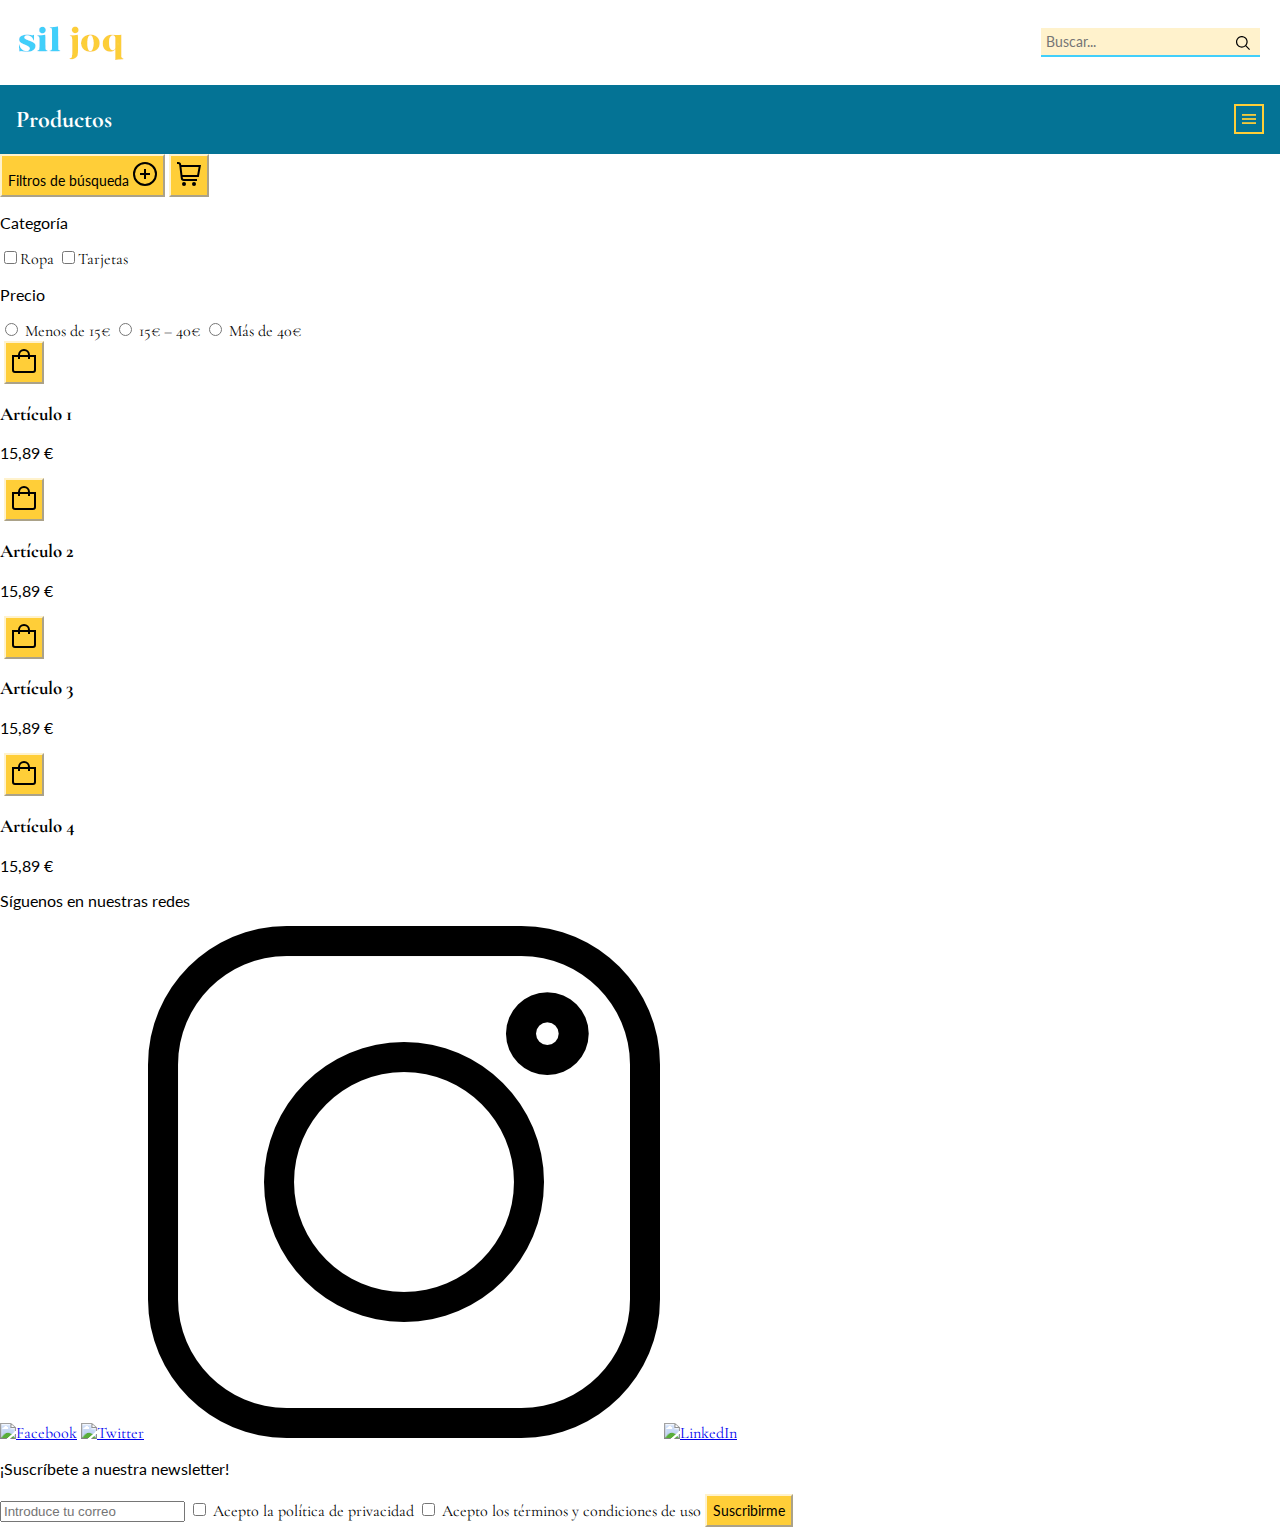
==== products.html @ 0b930ba2 "add: nav styles" ====
<!doctype html>

<html lang="es">

<head>
  <meta charset="UTF-8" />
  <title>Products page</title>
  <meta name="viewport" content="width=device-width,initial-scale=1" />
  <link rel="preconnect" href="https://fonts.googleapis.com">
  <link rel="preconnect" href="https://fonts.gstatic.com" crossorigin>
  <link
    href="https://fonts.googleapis.com/css2?family=Cormorant+Garamond:ital,wght@0,700;1,700&family=Lato:ital,wght@0,100;0,300;0,400;0,700;0,900;1,100;1,300;1,400;1,700;1,900&display=swap"
    rel="stylesheet">
  <link rel="stylesheet" href="css/main.css">
</head>

<body>
  <header class="header">
    <a href="./index.html">
      <img class=" header__logo" src="./img/logo-cw-small.png" alt="FullColorLogo">
    </a>
    <form class="searchbar">
      <div class="searchbar__container">
        <input class="searchbar__input" placeholder="Buscar..." />
        <span class="searchbar__icon">
          <img src="./img/search.svg" class="icon">
        </span>
      </div>
    </form>
  </header>

  <div class="subheader">

    <div class="subheader__top">
      <div class="subheader__title">
        <h2>Productos</h2>
      </div>

      <!-- Button abrir menú-->
      <button class="subheader__button-open">
        <svg class="icon" viewBox="0 0 24 24" xmlns="http://www.w3.org/2000/svg">
          <!-- Pegar el contenido del .svg -->
          <rect fill="currentColor" y="10.5" width="24" height="3" />
          <rect fill="currentColor" y="3.5" width="24" height="3" />
          <rect fill="currentColor" y="17.5" width="24" height="3" />
        </svg>
      </button>
    </div>

    <!-- Barra navegación (en la versión móvil es lo que se despliega)-->
    <nav class="subheader__nav">
      <button class="subheader__button-close">
        <svg src="./img/cross.svg" class="icon"></svg>
      </button>
      <ul class="subheader__nav-list">
        <li class="subheader__nav-item"><a href="./index.html" class="header__nav-link">Página principal</a></li>
        <li class="subheader__nav-item"><a href="./products.html" class="header__nav-link">Productos</a></li>
        <li class="subheader__nav-item"><a href="#" class="header__nav-link">FAQ</a></li>
        <li class="subheader__nav-item"><a href="#" class="header__nav-link">Sobre nosotros</a></li>
      </ul>
    </nav>
  </div>

  <main>
    <div class="productbar">
      <button class="btn productbar__filter-button">Filtros de búsqueda
        <img src="./img/add.svg" class="icon">
      </button>
      <button class="btn productbar__cart-button">
        <img src="./img/shopping-cart.svg" class="icon">
      </button>
    </div>

    <div class="filters">
      <form class="filters__form">
        <div class="filters__group">
          <p class="filters__group-title">Categoría</p>
          <label class="filters__option">
            <input type="checkbox" name="categoria" value="ropa">Ropa
          </label>
          <label class="filters__option">
            <input type="checkbox" name="Tarjetas" value="Tarjetas">Tarjetas
          </label>
        </div>

        <div class="filters__group">
          <p class="filters__group--title">Precio</p>
          <label class="filters__option">
            <label class="filters__option">
              <input type="radio" name="precio" value="bajo">
              Menos de 15€
            </label>
            <label class="filters__option">
              <input type="radio" name="precio" value="medio">
              15€ – 40€
            </label>
            <label class="filters__option">
              <input type="radio" name="precio" value="alto">
              Más de 40€
            </label>
        </div>
      </form>
    </div>

    <section class="product-grid">
      <article class="product-card">
        <div class="product-card__image-wrapper">
          <img class="product-card__image">
          <button class="btn product-card__buy-button">
            <img src="./img/shopping-bag.svg" class="icon">
          </button>
        </div>
        <div class="product-card__info">
          <h3 class="=product-card__name">Artículo 1</h3>
          <p class="product-card__price">15,89 €</p>
        </div>
      </article>

      <article class="product-card">
        <div class="product-card__image-wrapper">
          <img class="product-card__image">
          <button class="btn product-card__buy-button">
            <img src="./img/shopping-bag.svg" class="icon">
          </button>
        </div>
        <div class="product-card__info">
          <h3 class="=product-card__name">Artículo 2</h3>
          <p class="product-card__price">15,89 €</p>
        </div>
      </article>

      <article class="product-card">
        <div class="product-card__image-wrapper">
          <img class="product-card__image">
          <button class="btn product-card__buy-button">
            <img src="./img/shopping-bag.svg" class="icon">
          </button>
        </div>
        <div class="product-card__info">
          <h3 class="=product-card__name">Artículo 3</h3>
          <p class="product-card__price">15,89 €</p>
        </div>
      </article>

      <article class="product-card">
        <div class="product-card__image-wrapper">
          <img class="product-card__image">
          <button class="btn product-card__buy-button">
            <img src="./img/shopping-bag.svg" class="icon">
          </button>
        </div>
        <div class="product-card__info">
          <h3 class="=product-card__name">Artículo 4</h3>
          <p class="product-card__price">15,89 €</p>
        </div>
      </article>
    </section>
  </main>

  <footer class=" footer">
    <div class="footer__social">
      <p class="footer__social-text">Síguenos en nuestras redes</p>
      <div class="footer__icons">
        <!-- TODO: meter iconos -->
        <a href="#" class="icon footer__icon"><img src="" alt="Facebook"></a>
        <a href="#" class="icon footer__icon"><img src="" alt="Twitter"></a>
        <a href="#" class="icon footer__icon"><img src="./img/instagram.png" alt="Instagram"></a>
        <a href="#" class="icon footer__icon"><img src="" alt="LinkedIn"></a>
      </div>
    </div>

    <div class="footer__newsletter">
      <p class="footer__newsletter-title">¡Suscríbete a nuestra newsletter!</p>
      <form class="footer__form">

        <label class="footer__label">
          <input class="footer__input" type="email" name="email" placeholder="Introduce tu correo" required>
        </label>

        <label class="footer__checkbox">
          <input type="checkbox" name="privacidad" required>
          Acepto la política de privacidad
        </label>

        <label class="footer__checkbox">
          <input type="checkbox" name="terminos" required>
          Acepto los términos y condiciones de uso
        </label>

        <button class="btn footer__submit" type="submit">Suscribirme</button>

      </form>
    </div>
  </footer>

</body>

</html>
---- css/main.css ----
*,
*::before,
*::after {
  box-sizing: border-box;
}

html,
body {
  margin: 0;
  padding: 0;
  font-family: "Cormorant Garamond", serif;
}

main {
  margin-top: 0;
  padding-top: 0;
}

p {
  font-family: "Lato", sans-serif;
}

.btn {
  background-color: #FFCE38;
  border-width: 2px;
  border-color: #FFF2CC;
  padding: 6px;
  font-family: "Lato", sans-serif;
  font-size: 14px;
}
.btn img {
  width: 24px;
  height: 24px;
  object-fit: contain;
}

.subheader {
  padding: 0;
}

.subheader,
nav {
  background-color: #047395;
  width: 100vw;
}
.subheader h2,
nav h2 {
  font-family: "Cormorant Garamond", serif;
  font-weight: font-primary-weight;
  font-size: font-size-h2;
  color: #FFFFFF;
}

.subheader__top {
  display: flex;
  justify-content: space-between;
  align-items: center;
  padding: 0 1rem;
}

.subheader__button-close,
.subheader__button-open {
  color: #FFCE38;
  background-color: #047395;
  border-width: 2px;
  border-color: #FFCE38;
  height: 30px;
  width: 30px;
  outline: none;
  border-style: solid;
  display: flex;
  align-items: center;
  justify-content: center;
}
.subheader__button-close svg,
.subheader__button-open svg {
  width: 20px;
  height: 20px;
}

.subheader__button-close {
  display: none;
}

.subheader__nav {
  display: none;
}

header {
  background-color: #FFFFFF;
  margin: 0;
  display: flex;
  justify-content: space-between;
  align-items: center;
}

.header__logo {
  height: 80px;
  width: 145px;
}

.searchbar__container {
  display: flex;
  align-items: center;
  justify-content: flex-start;
  position: relative;
  margin-right: 20px;
}

.searchbar__input {
  flex: 1;
  width: 100%;
  padding-top: 5px;
  padding-left: 5px;
  padding-bottom: 5px;
  padding-right: 36px;
  background-color: #FFF2CC;
  color: #012632;
  border-top: 0px;
  border-left: 0px;
  border-right: 0px;
  border-bottom-color: #41CFFA;
  border-bottom-width: 2px;
  font-family: "Lato", sans-serif;
  font-size: 14px;
}
.searchbar__input:focus-visible {
  outline: #41CFFA auto 2px;
}

.searchbar__icon {
  position: absolute;
  right: 10px;
  display: flex;
  align-items: center;
  height: 100%;
}
.searchbar__icon img {
  width: 14px;
  height: 14px;
}
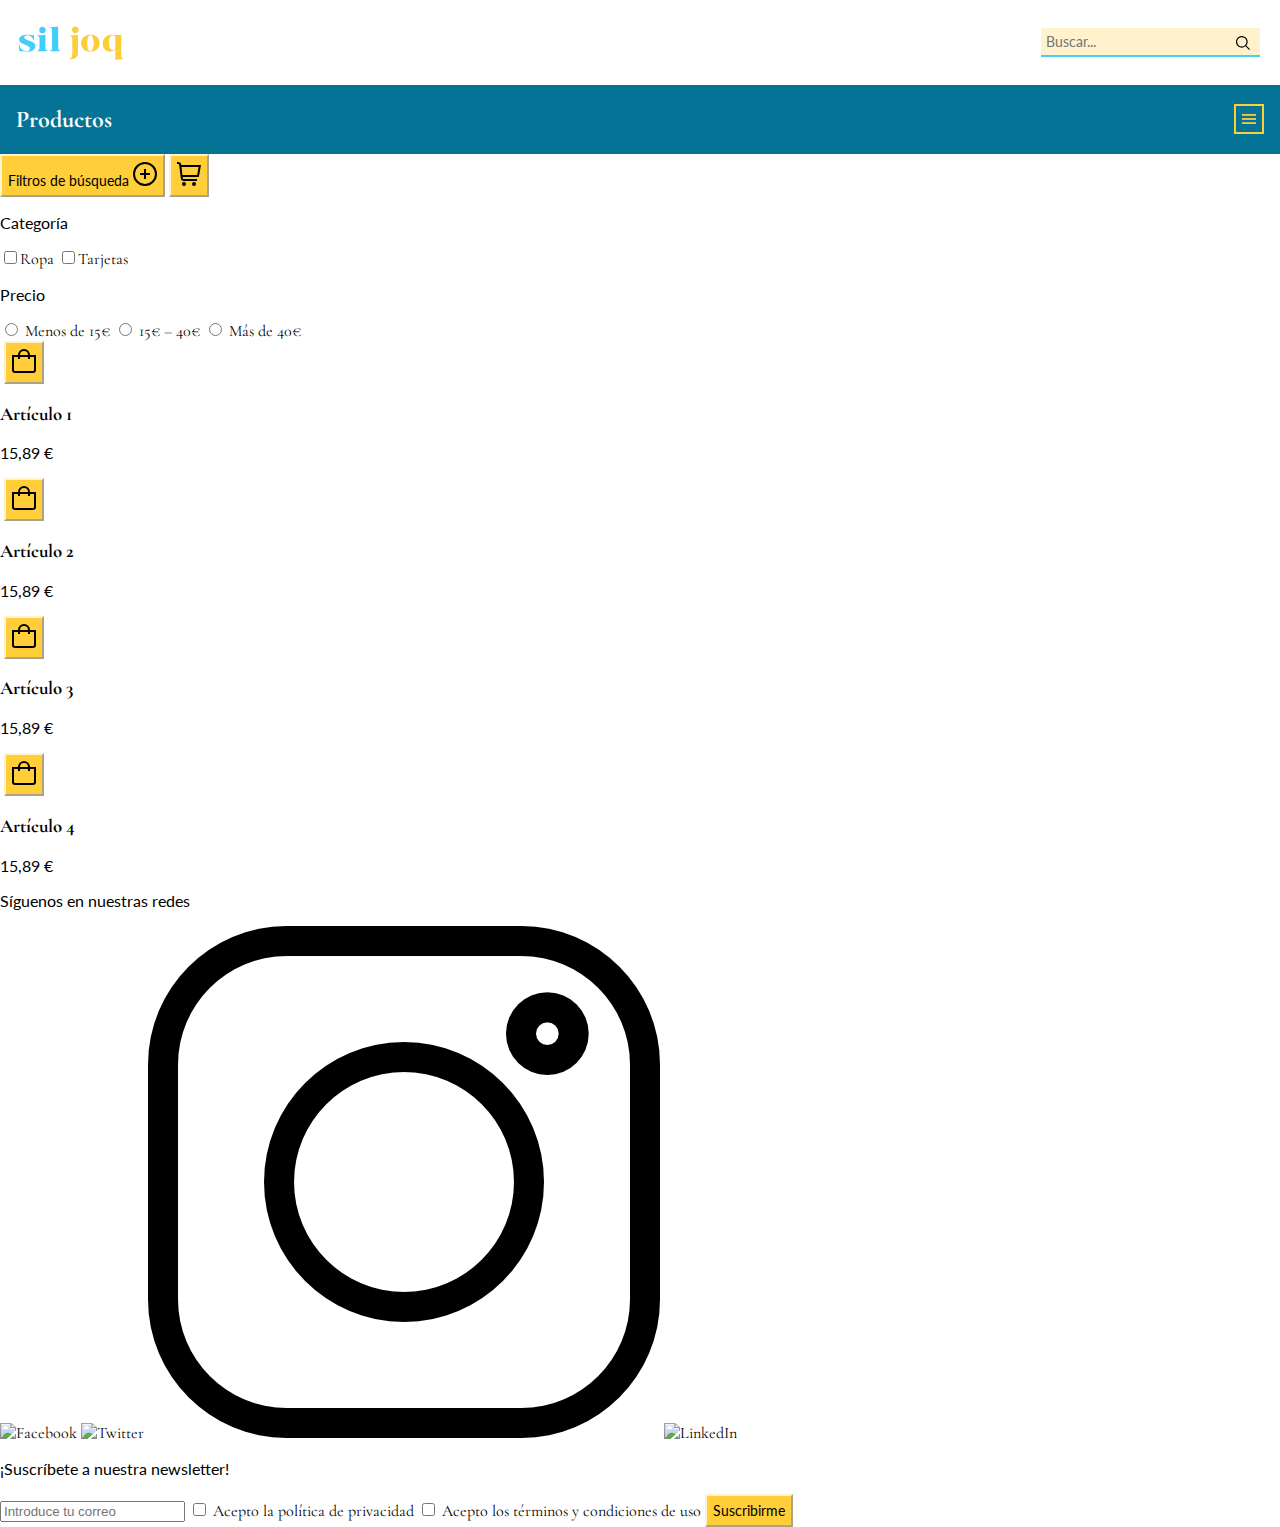
==== commit e526ee03: "add: implement nav menu display" ====
--- a/products.html
+++ b/products.html
@@ -12,6 +12,7 @@
     href="https://fonts.googleapis.com/css2?family=Cormorant+Garamond:ital,wght@0,700;1,700&family=Lato:ital,wght@0,100;0,300;0,400;0,700;0,900;1,100;1,300;1,400;1,700;1,900&display=swap"
     rel="stylesheet">
   <link rel="stylesheet" href="css/main.css">
+  <script src="js/main.js"></script>
 </head>
 
 <body>
@@ -31,7 +32,7 @@
 
   <div class="subheader">
 
-    <div class="subheader__top">
+    <div class="subheader__top active">
       <div class="subheader__title">
         <h2>Productos</h2>
       </div>
@@ -48,16 +49,28 @@
     </div>
 
     <!-- Barra navegación (en la versión móvil es lo que se despliega)-->
-    <nav class="subheader__nav">
+    <nav class="subheader__nav hidden">
+      <ul class="subheader__nav-list">
+        <li class="subheader__nav-item"><a href="./index.html" class="header__nav-link">
+            <h2>Página principal</h2>
+          </a></li>
+        <li class="subheader__nav-item"><a href="./products.html" class="header__nav-link">
+            <h2 id="this-page">Productos</h2>
+          </a></li>
+        <li class="subheader__nav-item"><a href="#" class="header__nav-link">
+            <h2>FAQ</h2>
+          </a></li>
+        <li class="subheader__nav-item"><a href="#" class="header__nav-link">
+            <h2>Sobre nosotros</h2>
+          </a></li>
+      </ul>
       <button class="subheader__button-close">
-        <svg src="./img/cross.svg" class="icon"></svg>
-      </button>
-      <ul class="subheader__nav-list">
-        <li class="subheader__nav-item"><a href="./index.html" class="header__nav-link">Página principal</a></li>
-        <li class="subheader__nav-item"><a href="./products.html" class="header__nav-link">Productos</a></li>
-        <li class="subheader__nav-item"><a href="#" class="header__nav-link">FAQ</a></li>
-        <li class="subheader__nav-item"><a href="#" class="header__nav-link">Sobre nosotros</a></li>
-      </ul>
+        <svg class="icon" xmlns="http://www.w3.org/2000/svg" viewBox="0 0 24 24" width="512" height="512"
+          fill="currentColor">
+          <polygon
+            points="24.061 2.061 21.939 -0.061 12 9.879 2.061 -0.061 -0.061 2.061 9.879 12 -0.061 21.939 2.061 24.061 12 14.121 21.939 24.061 24.061 21.939 14.121 12 24.061 2.061" />
+        </svg>
+      </button>
     </nav>
   </div>
 
--- a/css/main.css
+++ b/css/main.css
@@ -18,6 +18,24 @@
 
 p {
   font-family: "Lato", sans-serif;
+}
+
+a {
+  color: inherit;
+}
+
+a,
+li {
+  text-decoration: none;
+  list-style-type: none;
+  margin: 0;
+  padding: 0;
+}
+
+ul,
+ol {
+  padding: 0;
+  margin: 0;
 }
 
 .btn {
@@ -57,6 +75,9 @@
   align-items: center;
   padding: 0 1rem;
 }
+.subheader__top.hidden {
+  display: none;
+}
 
 .subheader__button-close,
 .subheader__button-open {
@@ -79,11 +100,20 @@
 }
 
 .subheader__button-close {
-  display: none;
+  margin-top: 20px;
 }
 
 .subheader__nav {
   display: none;
+}
+.subheader__nav.active {
+  display: flex;
+  justify-content: space-between;
+  padding: 0 1rem;
+}
+
+#this-page {
+  text-decoration: underline;
 }
 
 header {
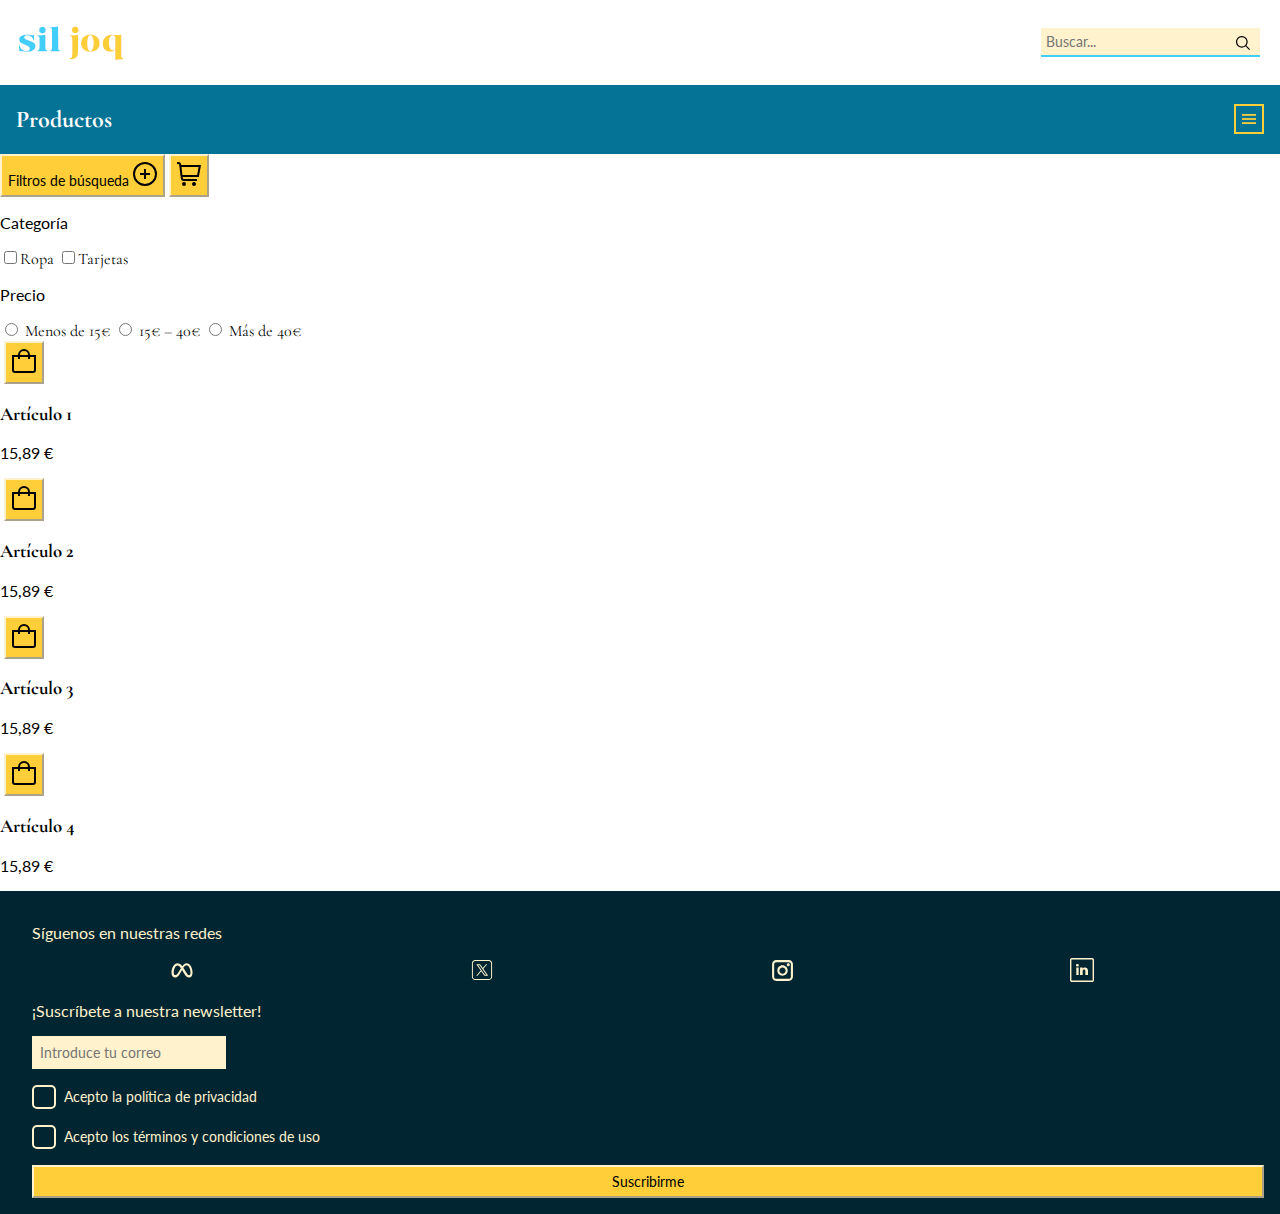
==== commit 0a5e29a2: "add: footer styles, icons and checkbox functionality" ====
--- a/products.html
+++ b/products.html
@@ -170,15 +170,43 @@
     </section>
   </main>
 
-  <footer class=" footer">
+  <footer class="footer">
     <div class="footer__social">
       <p class="footer__social-text">Síguenos en nuestras redes</p>
       <div class="footer__icons">
-        <!-- TODO: meter iconos -->
-        <a href="#" class="icon footer__icon"><img src="" alt="Facebook"></a>
-        <a href="#" class="icon footer__icon"><img src="" alt="Twitter"></a>
-        <a href="#" class="icon footer__icon"><img src="./img/instagram.png" alt="Instagram"></a>
-        <a href="#" class="icon footer__icon"><img src="" alt="LinkedIn"></a>
+        <a href="#" class="icon footer__icon">
+          <svg fill="currentColor" viewBox="0 0 32 32" xmlns="http://www.w3.org/2000/svg"
+            xmlns:xlink="http://www.w3.org/1999/xlink">
+            <path
+              d="M5,19.5c0-4.6,2.3-9.4,5-9.4c1.5,0,2.7,0.9,4.6,3.6c-1.8,2.8-2.9,4.5-2.9,4.5c-2.4,3.8-3.2,4.6-4.5,4.6  C5.9,22.9,5,21.7,5,19.5 M20.7,17.8L19,15c-0.4-0.7-0.9-1.4-1.3-2c1.5-2.3,2.7-3.5,4.2-3.5c3,0,5.4,4.5,5.4,10.1  c0,2.1-0.7,3.3-2.1,3.3S23.3,22,20.7,17.8 M16.4,11c-2.2-2.9-4.1-4-6.3-4C5.5,7,2,13.1,2,19.5c0,4,1.9,6.5,5.1,6.5  c2.3,0,3.9-1.1,6.9-6.3c0,0,1.2-2.2,2.1-3.7c0.3,0.5,0.6,1,0.9,1.6l1.4,2.4c2.7,4.6,4.2,6.1,6.9,6.1c3.1,0,4.8-2.6,4.8-6.7  C30,12.6,26.4,7,22.1,7C19.8,7,18,8.8,16.4,11" />
+          </svg>
+        </a>
+        <a href="#" class="icon footer__icon">
+          <svg xmlns="http://www.w3.org/2000/svg" fill="currentColor" viewBox="0 0 50 50">
+            <path
+              d="M 11 4 C 7.1456661 4 4 7.1456661 4 11 L 4 39 C 4 42.854334 7.1456661 46 11 46 L 39 46 C 42.854334 46 46 42.854334 46 39 L 46 11 C 46 7.1456661 42.854334 4 39 4 L 11 4 z M 11 6 L 39 6 C 41.773666 6 44 8.2263339 44 11 L 44 39 C 44 41.773666 41.773666 44 39 44 L 11 44 C 8.2263339 44 6 41.773666 6 39 L 6 11 C 6 8.2263339 8.2263339 6 11 6 z M 13.085938 13 L 22.308594 26.103516 L 13 37 L 15.5 37 L 23.4375 27.707031 L 29.976562 37 L 37.914062 37 L 27.789062 22.613281 L 36 13 L 33.5 13 L 26.660156 21.009766 L 21.023438 13 L 13.085938 13 z M 16.914062 15 L 19.978516 15 L 34.085938 35 L 31.021484 35 L 16.914062 15 z" />
+          </svg>
+        </a>
+        <a href="#" class="icon footer__icon">
+          <svg viewBox="0 0 23 23" fill="currentColor" xmlns="http://www.w3.org/2000/svg">
+            <path fill-rule="evenodd" clip-rule="evenodd"
+              d="M2 6C2 3.79086 3.79086 2 6 2H18C20.2091 2 22 3.79086 22 6V18C22 20.2091 20.2091 22 18 22H6C3.79086 22 2 20.2091 2 18V6ZM6 4C4.89543 4 4 4.89543 4 6V18C4 19.1046 4.89543 20 6 20H18C19.1046 20 20 19.1046 20 18V6C20 4.89543 19.1046 4 18 4H6ZM12 9C10.3431 9 9 10.3431 9 12C9 13.6569 10.3431 15 12 15C13.6569 15 15 13.6569 15 12C15 10.3431 13.6569 9 12 9ZM7 12C7 9.23858 9.23858 7 12 7C14.7614 7 17 9.23858 17 12C17 14.7614 14.7614 17 12 17C9.23858 17 7 14.7614 7 12ZM17.5 8C18.3284 8 19 7.32843 19 6.5C19 5.67157 18.3284 5 17.5 5C16.6716 5 16 5.67157 16 6.5C16 7.32843 16.6716 8 17.5 8Z" />
+          </svg>
+        </a>
+        <a href="#" class="icon footer__icon">
+          <svg fill="currentColor" xmlns="http://www.w3.org/2000/svg" xmlns:xlink="http://www.w3.org/1999/xlink"
+            viewBox="-143 145 512 512" xml:space="preserve">
+            <g>
+              <path d="M329,145h-432c-22.1,0-40,17.9-40,40v432c0,22.1,17.9,40,40,40h432c22.1,0,40-17.9,40-40V185C369,162.9,351.1,145,329,145z
+		 M339,617c0,5.5-4.5,10-10,10h-432c-5.5,0-10-4.5-10-10V185c0-5.5,4.5-10,10-10h432c5.5,0,10,4.5,10,10V617z" />
+              <rect x="-8.5" y="348.4" width="49.9" height="159.7" />
+              <path d="M177.7,346.9c-28.6,0-46.5,15.6-49.8,26.6v-25.1H71.8c0.7,13.3,0,159.7,0,159.7h56.1v-86.3c0-4.9-0.2-9.7,1.2-13.1
+		c3.8-9.6,12.1-19.6,27-19.6c19.5,0,28.3,14.8,28.3,36.4v82.6H241v-88.8C241,369.9,213.2,346.9,177.7,346.9z" />
+              <path d="M15.4,273c-18.4,0-30.5,11.9-30.5,27.7c0,15.5,11.7,27.7,29.8,27.7h0.4c18.8,0,30.5-12.3,30.4-27.7
+		C45.1,284.9,33.8,273,15.4,273z" />
+            </g>
+          </svg>
+        </a>
       </div>
     </div>
 
@@ -192,12 +220,38 @@
 
         <label class="footer__checkbox">
           <input type="checkbox" name="privacidad" required>
-          Acepto la política de privacidad
+
+          <span class="footer__checkbox-icon">
+
+            <svg class="icon" xmlns="http://www.w3.org/2000/svg" fill="currentColor" viewBox="0 0 24 24" width="512"
+              height="512">
+              <path
+                d="M19,0H5A5.006,5.006,0,0,0,0,5V19a5.006,5.006,0,0,0,5,5H19a5.006,5.006,0,0,0,5-5V5A5.006,5.006,0,0,0,19,0Zm3,19a3,3,0,0,1-3,3H5a3,3,0,0,1-3-3V5A3,3,0,0,1,5,2H19a3,3,0,0,1,3,3Z" />
+              <path class="footer__checkbox-check"
+                d="M9.333,15.919,5.414,12A1,1,0,0,0,4,12H4a1,1,0,0,0,0,1.414l3.919,3.919a2,2,0,0,0,2.829,0L20,8.081a1,1,0,0,0,0-1.414h0a1,1,0,0,0-1.414,0Z" />
+            </svg>
+          </span>
+
+          <span class="footer__checkbox-text">
+            Acepto la política de privacidad </span>
         </label>
 
         <label class="footer__checkbox">
           <input type="checkbox" name="terminos" required>
-          Acepto los términos y condiciones de uso
+          <span class="footer__checkbox-icon">
+
+            <svg class="icon" xmlns="http://www.w3.org/2000/svg" fill="currentColor" viewBox="0 0 24 24" width="512"
+              height="512">
+              <path
+                d="M19,0H5A5.006,5.006,0,0,0,0,5V19a5.006,5.006,0,0,0,5,5H19a5.006,5.006,0,0,0,5-5V5A5.006,5.006,0,0,0,19,0Zm3,19a3,3,0,0,1-3,3H5a3,3,0,0,1-3-3V5A3,3,0,0,1,5,2H19a3,3,0,0,1,3,3Z" />
+              <path class="footer__checkbox-check"
+                d="M9.333,15.919,5.414,12A1,1,0,0,0,4,12H4a1,1,0,0,0,0,1.414l3.919,3.919a2,2,0,0,0,2.829,0L20,8.081a1,1,0,0,0,0-1.414h0a1,1,0,0,0-1.414,0Z" />
+            </svg>
+          </span>
+
+          <span class="footer__checkbox-text">
+            Acepto los términos y condiciones de uso
+          </span>
         </label>
 
         <button class="btn footer__submit" type="submit">Suscribirme</button>
--- a/css/main.css
+++ b/css/main.css
@@ -169,3 +169,69 @@
   width: 14px;
   height: 14px;
 }
+
+footer {
+  padding: 1rem;
+  padding-left: 2rem;
+  background-color: #012632;
+  font-family: "Lato", sans-serif;
+}
+footer p {
+  color: #FFF2CC;
+  font-size: 16px;
+}
+footer svg {
+  color: #FFF2CC;
+  width: 24px;
+  height: 24px;
+}
+
+.footer__icons {
+  display: flex;
+  justify-content: space-around;
+  padding-right: 2rem;
+}
+
+.footer__form {
+  display: flex;
+  flex-direction: column;
+  gap: 1rem;
+}
+
+.footer__input {
+  background-color: #FFF2CC;
+  color: #012632;
+  border-width: 0px;
+  font-family: "Lato", sans-serif;
+  font-size: 14px;
+  outline: none;
+  padding: 8px;
+}
+
+.footer__checkbox {
+  display: flex;
+  align-items: center;
+  gap: 0.5rem;
+  font-family: "Lato", sans-serif;
+  font-size: 14px;
+  color: #FFF2CC;
+}
+.footer__checkbox input {
+  display: none;
+}
+
+.footer__checkbox-icon {
+  display: flex;
+  align-items: center;
+  justify-content: center;
+  width: 24px;
+  height: 24px;
+}
+.footer__checkbox-icon svg {
+  width: 100%;
+  height: 100%;
+}
+
+.footer__checkbox-check {
+  opacity: 0;
+}
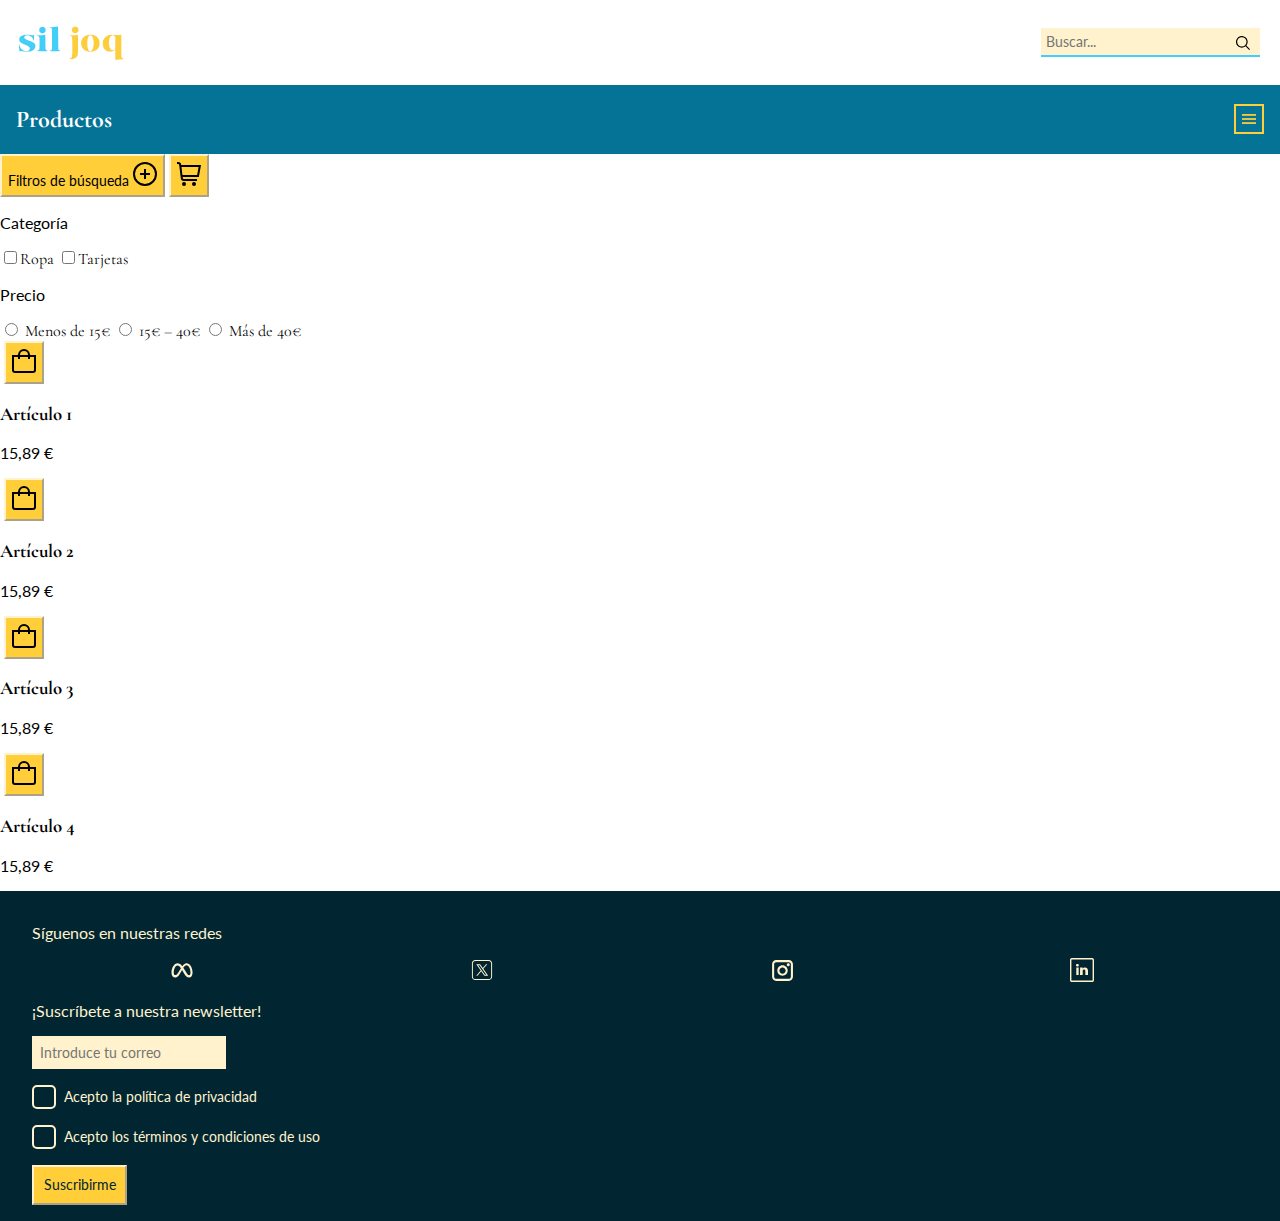
==== commit 6447336a: "fix: change list order in products.html" ====
--- a/products.html
+++ b/products.html
@@ -51,11 +51,11 @@
     <!-- Barra navegación (en la versión móvil es lo que se despliega)-->
     <nav class="subheader__nav hidden">
       <ul class="subheader__nav-list">
+        <li class="subheader__nav-item"><a href="./products.html" class="header__nav-link">
+            <h2 id="this-page">Productos</h2>
+          </a></li>
         <li class="subheader__nav-item"><a href="./index.html" class="header__nav-link">
             <h2>Página principal</h2>
-          </a></li>
-        <li class="subheader__nav-item"><a href="./products.html" class="header__nav-link">
-            <h2 id="this-page">Productos</h2>
           </a></li>
         <li class="subheader__nav-item"><a href="#" class="header__nav-link">
             <h2>FAQ</h2>
--- a/css/main.css
+++ b/css/main.css
@@ -9,11 +9,15 @@
   margin: 0;
   padding: 0;
   font-family: "Cormorant Garamond", serif;
+  display: flex;
+  flex-direction: column;
+  min-height: 100vh;
 }
 
 main {
   margin-top: 0;
   padding-top: 0;
+  flex: 1;
 }
 
 p {
@@ -50,6 +54,75 @@
   width: 24px;
   height: 24px;
   object-fit: contain;
+}
+
+.slider {
+  margin: 1.5rem;
+}
+.slider h2 {
+  color: #FFCE38;
+  font-size: 24px;
+  font-weight: 700;
+}
+
+.slider__container {
+  position: relative;
+  display: flex;
+  align-items: center;
+  justify-content: center;
+  max-width: 100%;
+  overflow: hidden;
+  border-radius: 8px;
+}
+.slider__container img {
+  width: 100%;
+  max-width: 800px;
+  height: auto;
+}
+
+.slider__caption {
+  position: absolute;
+  bottom: 0;
+  left: 0;
+  background-color: #047395;
+  padding: 0;
+  padding-left: 0.75rem;
+  padding-right: 0.75rem;
+  padding-top: 0.5rem;
+  padding-bottom: 0.5rem;
+  border-radius: 8px;
+  border-width: 0;
+}
+.slider__caption-title {
+  color: white;
+  margin: 0;
+  font-family: "Lato", sans-serif;
+  font-size: 14px;
+}
+
+.slider__arrow {
+  position: absolute;
+  top: 45%;
+  background-color: rgba(255, 242, 204, 0.6);
+  border: none;
+  border-radius: 50%;
+  padding: 0.75rem;
+  z-index: 2;
+  display: flex;
+  align-items: center;
+  justify-content: center;
+}
+.slider__arrow img {
+  height: 24px;
+  width: 24px;
+}
+
+.slider__arrow-left {
+  left: 1rem;
+}
+
+.slider__arrow-right {
+  right: 1rem;
 }
 
 .subheader {
@@ -235,3 +308,12 @@
 .footer__checkbox-check {
   opacity: 0;
 }
+
+.footer__submit {
+  margin-right: 2rem;
+  padding: 0.6rem;
+  align-self: start;
+  color: #012632;
+  font-family: "Lato", sans-serif;
+  font-size: 14px;
+}
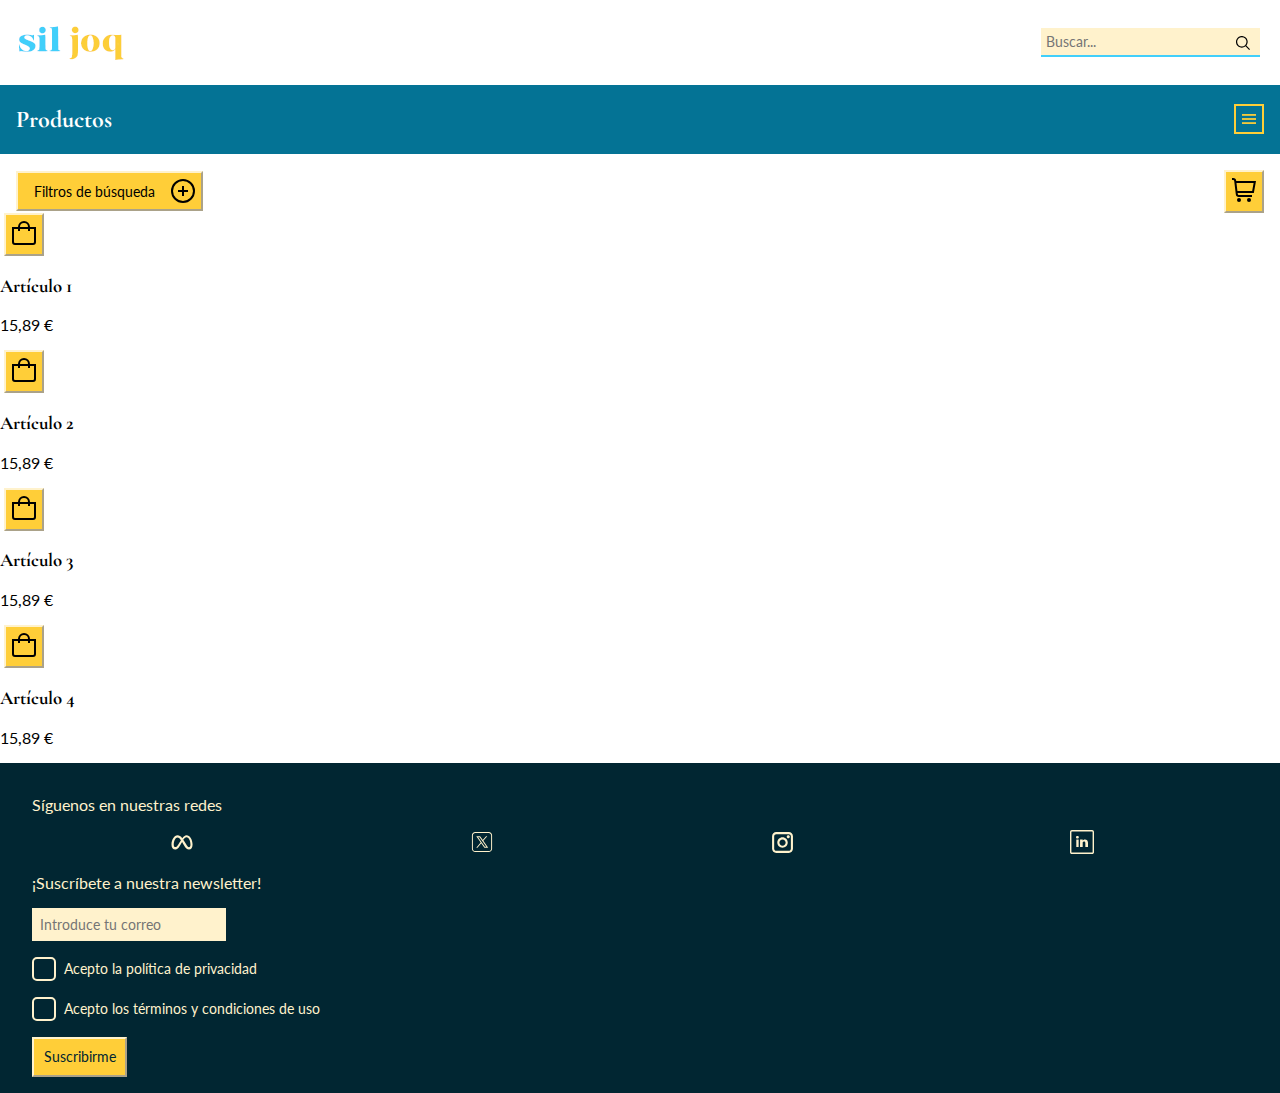
==== commit 3999e904: "add: add styles to product filters" ====
--- a/products.html
+++ b/products.html
@@ -74,7 +74,7 @@
     </nav>
   </div>
 
-  <main>
+  <main class="product-page">
     <div class="productbar">
       <button class="btn productbar__filter-button">Filtros de búsqueda
         <img src="./img/add.svg" class="icon">
@@ -84,7 +84,7 @@
       </button>
     </div>
 
-    <div class="filters">
+    <div class="filters hidden">
       <form class="filters__form">
         <div class="filters__group">
           <p class="filters__group-title">Categoría</p>
--- a/css/main.css
+++ b/css/main.css
@@ -187,6 +187,35 @@
 
 #this-page {
   text-decoration: underline;
+}
+
+.filters {
+  left: 1rem;
+  background-color: #FFCE38;
+  margin: 0 1rem;
+  padding: 0 1rem 1rem 1rem;
+  flex-shrink: 0;
+}
+.filters p {
+  font-family: "Lato", sans-serif;
+  font-size: 14px;
+  font-weight: bold;
+}
+
+.filters.hidden {
+  display: none;
+}
+
+.filters__form {
+  margin: 0;
+  padding: 0;
+}
+
+.filters__option {
+  display: flex;
+  direction: column;
+  font-family: "Lato", sans-serif;
+  font-size: 14px;
 }
 
 header {
@@ -317,3 +346,31 @@
   font-family: "Lato", sans-serif;
   font-size: 14px;
 }
+
+.productbar {
+  display: flex;
+  align-items: center;
+  padding: 1rem 1rem 0 1rem;
+  justify-content: space-between;
+  margin-bottom: 0;
+  width: 100vw;
+}
+.productbar__filter-button {
+  display: flex;
+  justify-content: space-evenly;
+  align-items: center;
+  padding-left: 1rem;
+  margin-bottom: 0;
+}
+.productbar__filter-button img {
+  margin-left: 1rem;
+}
+.productbar btn {
+  margin-bottom: 0;
+}
+
+.product-page {
+  display: flex;
+  flex-direction: column;
+  padding: 0;
+}
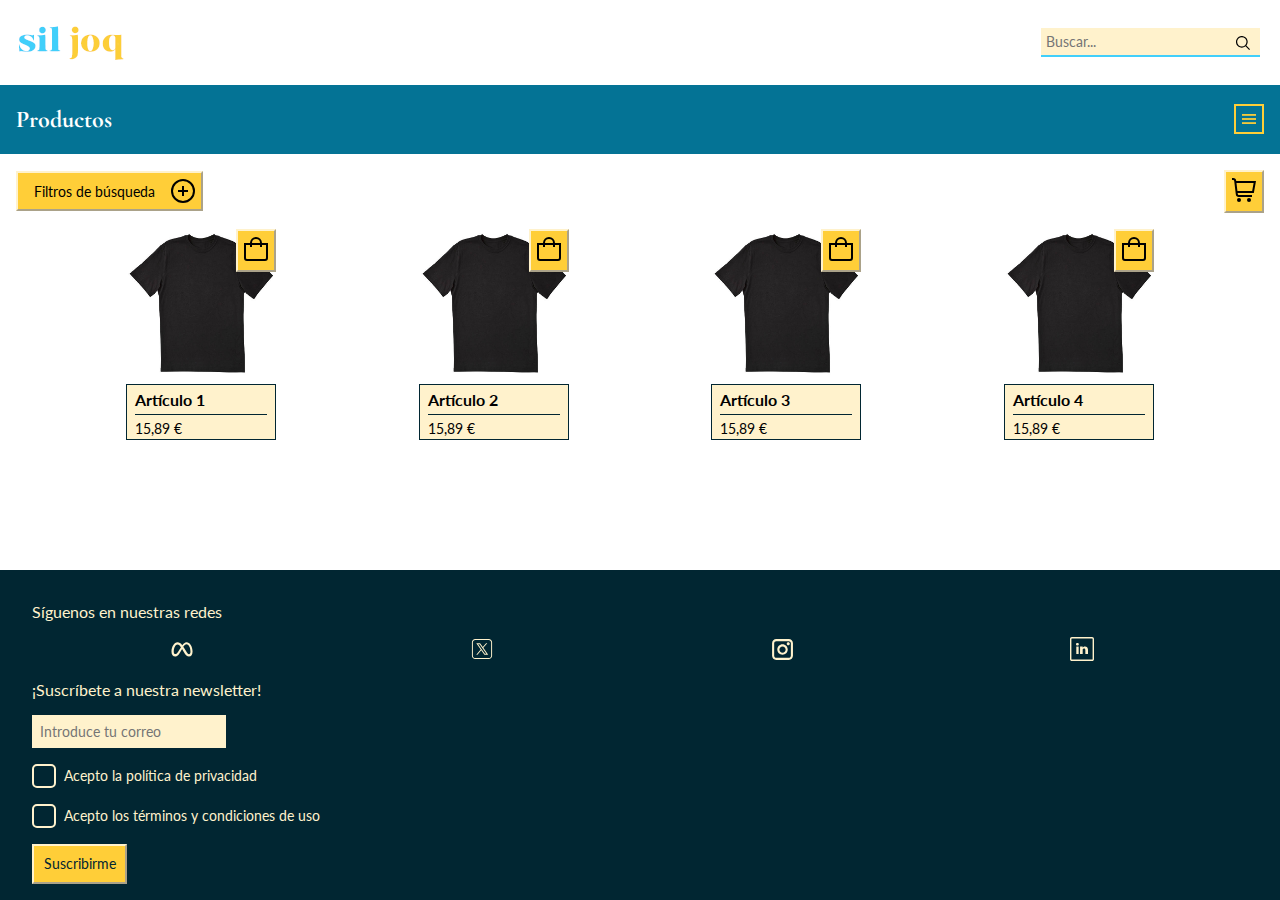
==== commit b2b561c3: "add: add styles to product grid" ====
--- a/products.html
+++ b/products.html
@@ -118,52 +118,52 @@
     <section class="product-grid">
       <article class="product-card">
         <div class="product-card__image-wrapper">
-          <img class="product-card__image">
-          <button class="btn product-card__buy-button">
-            <img src="./img/shopping-bag.svg" class="icon">
-          </button>
-        </div>
-        <div class="product-card__info">
-          <h3 class="=product-card__name">Artículo 1</h3>
-          <p class="product-card__price">15,89 €</p>
-        </div>
-      </article>
-
-      <article class="product-card">
-        <div class="product-card__image-wrapper">
-          <img class="product-card__image">
-          <button class="btn product-card__buy-button">
-            <img src="./img/shopping-bag.svg" class="icon">
-          </button>
-        </div>
-        <div class="product-card__info">
-          <h3 class="=product-card__name">Artículo 2</h3>
-          <p class="product-card__price">15,89 €</p>
-        </div>
-      </article>
-
-      <article class="product-card">
-        <div class="product-card__image-wrapper">
-          <img class="product-card__image">
-          <button class="btn product-card__buy-button">
-            <img src="./img/shopping-bag.svg" class="icon">
-          </button>
-        </div>
-        <div class="product-card__info">
-          <h3 class="=product-card__name">Artículo 3</h3>
-          <p class="product-card__price">15,89 €</p>
-        </div>
-      </article>
-
-      <article class="product-card">
-        <div class="product-card__image-wrapper">
-          <img class="product-card__image">
-          <button class="btn product-card__buy-button">
-            <img src="./img/shopping-bag.svg" class="icon">
-          </button>
-        </div>
-        <div class="product-card__info">
-          <h3 class="=product-card__name">Artículo 4</h3>
+          <img class="product-card__image" src="./img/tshirt-612x612.jpg">
+          <button class="btn product-card__buy-button">
+            <img src="./img/shopping-bag.svg" class="icon">
+          </button>
+        </div>
+        <div class="product-card__info">
+          <h3 class="product-card__name">Artículo 1</h3>
+          <p class="product-card__price">15,89 €</p>
+        </div>
+      </article>
+
+      <article class="product-card">
+        <div class="product-card__image-wrapper">
+          <img class="product-card__image" src="./img/tshirt-612x612.jpg">
+          <button class="btn product-card__buy-button">
+            <img src="./img/shopping-bag.svg" class="icon">
+          </button>
+        </div>
+        <div class="product-card__info">
+          <h3 class="product-card__name">Artículo 2</h3>
+          <p class="product-card__price">15,89 €</p>
+        </div>
+      </article>
+
+      <article class="product-card">
+        <div class="product-card__image-wrapper">
+          <img class="product-card__image" src="./img/tshirt-612x612.jpg">
+          <button class="btn product-card__buy-button">
+            <img src="./img/shopping-bag.svg" class="icon">
+          </button>
+        </div>
+        <div class="product-card__info">
+          <h3 class="product-card__name">Artículo 3</h3>
+          <p class="product-card__price">15,89 €</p>
+        </div>
+      </article>
+
+      <article class="product-card">
+        <div class="product-card__image-wrapper">
+          <img class="product-card__image" src="./img/tshirt-612x612.jpg">
+          <button class="btn product-card__buy-button">
+            <img src="./img/shopping-bag.svg" class="icon">
+          </button>
+        </div>
+        <div class="product-card__info">
+          <h3 class="product-card__name">Artículo 4</h3>
           <p class="product-card__price">15,89 €</p>
         </div>
       </article>
--- a/css/main.css
+++ b/css/main.css
@@ -374,3 +374,60 @@
   flex-direction: column;
   padding: 0;
 }
+
+.product-grid {
+  padding: 1rem;
+  display: flex;
+  flex-wrap: wrap;
+  gap: 2rem;
+  justify-content: space-evenly;
+  margin-bottom: 2rem;
+}
+
+.product-card__image-wrapper {
+  position: relative;
+  padding: 0px;
+  width: 150px;
+}
+
+.product-card__buy-button {
+  position: absolute;
+  top: 0;
+  right: 0;
+  margin: 0px;
+}
+
+.product-card__image {
+  height: 150px;
+  width: 150px;
+}
+
+.product-card {
+  width: 150px;
+  max-width: 33%;
+}
+
+.product-card__info {
+  background-color: #FFF2CC;
+  max-width: 150px;
+  padding: 0 0.5rem;
+  border: 1px solid #012632;
+  width: 150px;
+}
+
+.product-card__name {
+  font-family: "Lato", sans-serif;
+  font-size: 16px;
+  margin-top: 5px;
+  border-bottom: 1px solid #012632;
+  margin-bottom: 0px;
+  padding-bottom: 5px;
+}
+
+.product-card__price {
+  margin-bottom: 2px;
+  font-family: "Lato", sans-serif;
+  font-size: 14px;
+  padding-top: 5px;
+  margin-top: 0px;
+}
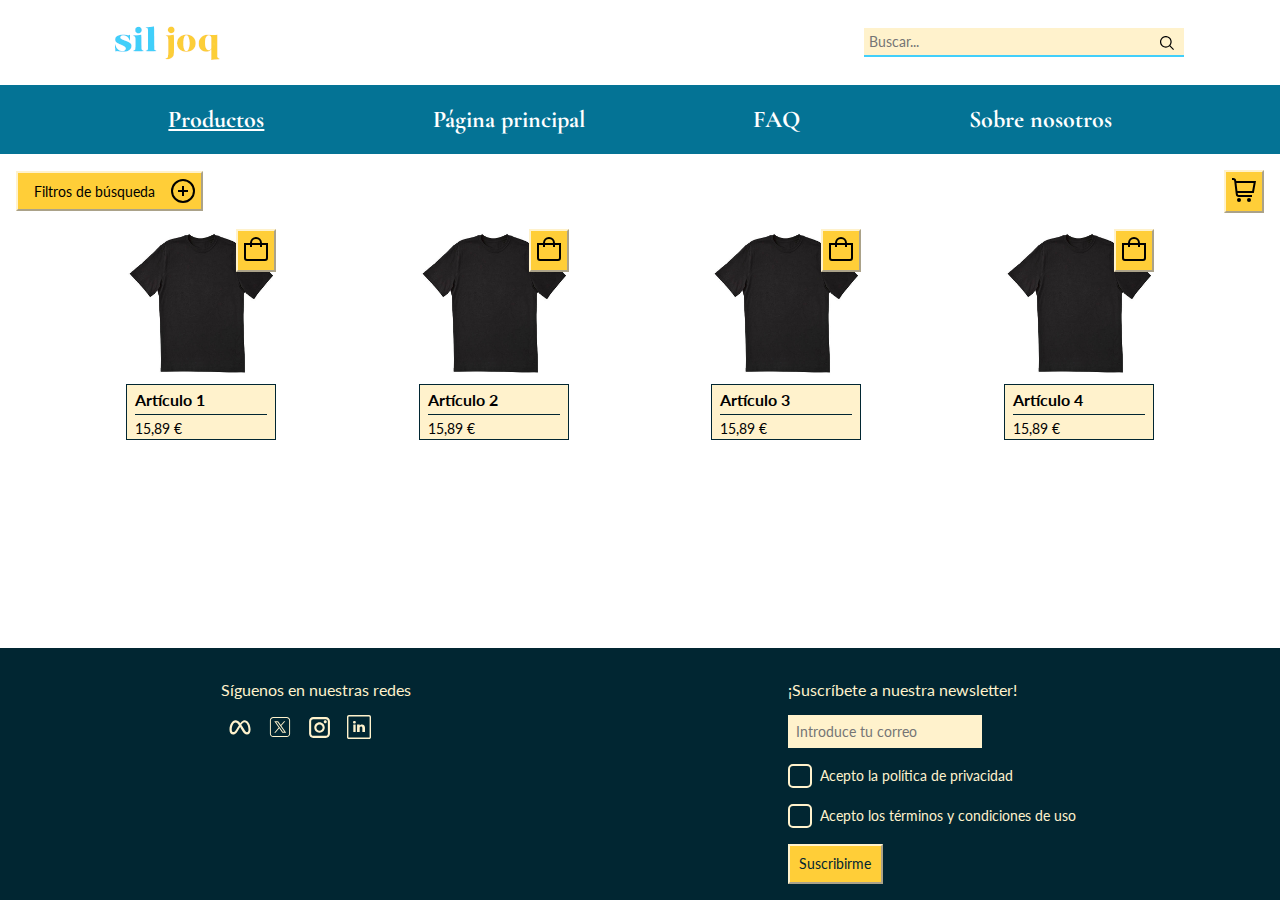
==== commit 320cff4a: "fix: remove duplicated label tag" ====
--- a/products.html
+++ b/products.html
@@ -99,18 +99,17 @@
         <div class="filters__group">
           <p class="filters__group--title">Precio</p>
           <label class="filters__option">
-            <label class="filters__option">
-              <input type="radio" name="precio" value="bajo">
-              Menos de 15€
-            </label>
-            <label class="filters__option">
-              <input type="radio" name="precio" value="medio">
-              15€ – 40€
-            </label>
-            <label class="filters__option">
-              <input type="radio" name="precio" value="alto">
-              Más de 40€
-            </label>
+            <input type="radio" name="precio" value="bajo">
+            Menos de 15€
+          </label>
+          <label class="filters__option">
+            <input type="radio" name="precio" value="medio">
+            15€ – 40€
+          </label>
+          <label class="filters__option">
+            <input type="radio" name="precio" value="alto">
+            Más de 40€
+          </label>
         </div>
       </form>
     </div>
--- a/css/main.css
+++ b/css/main.css
@@ -12,6 +12,7 @@
   display: flex;
   flex-direction: column;
   min-height: 100vh;
+  overflow-x: hidden;
 }
 
 main {
@@ -42,6 +43,11 @@
   margin: 0;
 }
 
+@media only screen and (min-width: 768px) {
+  main {
+    padding: 2rem 10%;
+  }
+}
 .btn {
   background-color: #FFCE38;
   border-width: 2px;
@@ -137,8 +143,8 @@
 .subheader h2,
 nav h2 {
   font-family: "Cormorant Garamond", serif;
-  font-weight: font-primary-weight;
-  font-size: font-size-h2;
+  font-weight: 700;
+  font-size: 24px;
   color: #FFFFFF;
 }
 
@@ -189,12 +195,31 @@
   text-decoration: underline;
 }
 
+@media only screen and (min-width: 768px) {
+  .subheader__top {
+    display: none;
+  }
+  .subheader__button-close {
+    display: none;
+  }
+  .subheader__nav {
+    display: block;
+  }
+  .subheader__nav .subheader__nav-list {
+    display: flex;
+    flex-direction: row;
+    justify-content: space-evenly;
+    align-items: center;
+  }
+}
 .filters {
   left: 1rem;
   background-color: #FFCE38;
   margin: 0 1rem;
   padding: 0 1rem 1rem 1rem;
   flex-shrink: 0;
+  max-width: 800px;
+  margin-bottom: 1rem;
 }
 .filters p {
   font-family: "Lato", sans-serif;
@@ -272,6 +297,15 @@
   height: 14px;
 }
 
+@media only screen and (min-width: 768px) {
+  .header__logo {
+    margin-left: 6rem;
+  }
+  .searchbar__container {
+    margin-right: 6rem;
+    width: 20rem;
+  }
+}
 footer {
   padding: 1rem;
   padding-left: 2rem;
@@ -347,6 +381,13 @@
   font-size: 14px;
 }
 
+@media only screen and (min-width: 768px) {
+  .footer {
+    display: flex;
+    flex-direction: row;
+    justify-content: space-around;
+  }
+}
 .productbar {
   display: flex;
   align-items: center;
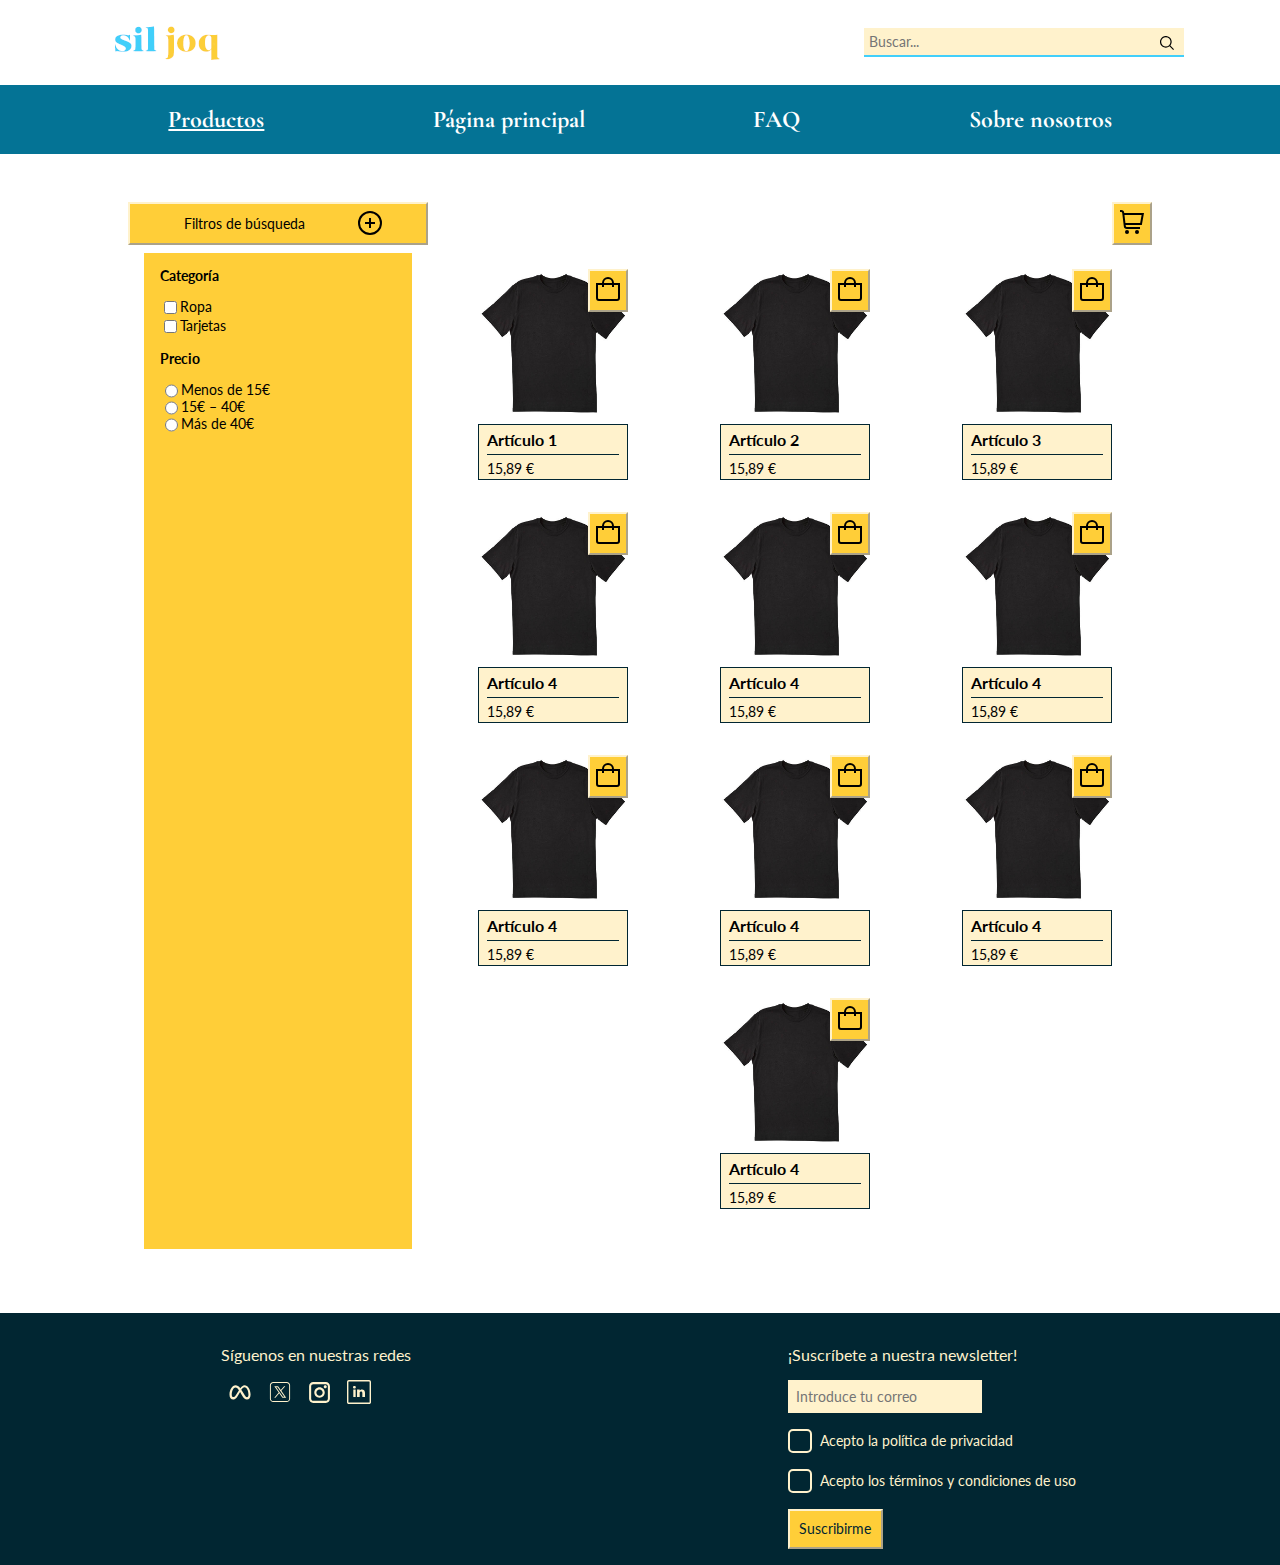
==== commit 0d7ae6d3: "add: implement media query to product grid" ====
--- a/products.html
+++ b/products.html
@@ -150,6 +150,80 @@
         </div>
         <div class="product-card__info">
           <h3 class="product-card__name">Artículo 3</h3>
+          <p class="product-card__price">15,89 €</p>
+        </div>
+      </article>
+
+      <article class="product-card">
+        <div class="product-card__image-wrapper">
+          <img class="product-card__image" src="./img/tshirt-612x612.jpg">
+          <button class="btn product-card__buy-button">
+            <img src="./img/shopping-bag.svg" class="icon">
+          </button>
+        </div>
+        <div class="product-card__info">
+          <h3 class="product-card__name">Artículo 4</h3>
+          <p class="product-card__price">15,89 €</p>
+        </div>
+      </article>
+
+      <article class="product-card">
+        <div class="product-card__image-wrapper">
+          <img class="product-card__image" src="./img/tshirt-612x612.jpg">
+          <button class="btn product-card__buy-button">
+            <img src="./img/shopping-bag.svg" class="icon">
+          </button>
+        </div>
+        <div class="product-card__info">
+          <h3 class="product-card__name">Artículo 4</h3>
+          <p class="product-card__price">15,89 €</p>
+        </div>
+      </article>
+      <article class="product-card">
+        <div class="product-card__image-wrapper">
+          <img class="product-card__image" src="./img/tshirt-612x612.jpg">
+          <button class="btn product-card__buy-button">
+            <img src="./img/shopping-bag.svg" class="icon">
+          </button>
+        </div>
+        <div class="product-card__info">
+          <h3 class="product-card__name">Artículo 4</h3>
+          <p class="product-card__price">15,89 €</p>
+        </div>
+      </article>
+      <article class="product-card">
+        <div class="product-card__image-wrapper">
+          <img class="product-card__image" src="./img/tshirt-612x612.jpg">
+          <button class="btn product-card__buy-button">
+            <img src="./img/shopping-bag.svg" class="icon">
+          </button>
+        </div>
+        <div class="product-card__info">
+          <h3 class="product-card__name">Artículo 4</h3>
+          <p class="product-card__price">15,89 €</p>
+        </div>
+      </article>
+      <article class="product-card">
+        <div class="product-card__image-wrapper">
+          <img class="product-card__image" src="./img/tshirt-612x612.jpg">
+          <button class="btn product-card__buy-button">
+            <img src="./img/shopping-bag.svg" class="icon">
+          </button>
+        </div>
+        <div class="product-card__info">
+          <h3 class="product-card__name">Artículo 4</h3>
+          <p class="product-card__price">15,89 €</p>
+        </div>
+      </article>
+      <article class="product-card">
+        <div class="product-card__image-wrapper">
+          <img class="product-card__image" src="./img/tshirt-612x612.jpg">
+          <button class="btn product-card__buy-button">
+            <img src="./img/shopping-bag.svg" class="icon">
+          </button>
+        </div>
+        <div class="product-card__info">
+          <h3 class="product-card__name">Artículo 4</h3>
           <p class="product-card__price">15,89 €</p>
         </div>
       </article>
--- a/css/main.css
+++ b/css/main.css
@@ -243,6 +243,11 @@
   font-size: 14px;
 }
 
+@media only screen and (min-width: 768px) {
+  .filters.hidden {
+    display: block;
+  }
+}
 header {
   background-color: #FFFFFF;
   margin: 0;
@@ -416,6 +421,38 @@
   padding: 0;
 }
 
+@media only screen and (min-width: 768px) {
+  .product-page {
+    padding: 3rem 10%;
+    display: grid;
+    grid-template-columns: 300px 1fr 1fr;
+    grid-auto-rows: auto;
+    grid-gap: 10px;
+    row-gap: 0.5rem;
+    width: 100%;
+  }
+  .productbar {
+    display: contents;
+  }
+  .productbar__filter-button {
+    grid-column: 1/2;
+    grid-row: 1;
+  }
+  .productbar__cart-button {
+    grid-column: 3/4;
+    grid-row: 1;
+    justify-self: end;
+  }
+  .filters {
+    grid-column: 1/2;
+    grid-row: 2/4;
+  }
+  .product-grid {
+    grid-column: 2/4;
+    grid-row: 2/auto;
+    height: auto;
+  }
+}
 .product-grid {
   padding: 1rem;
   display: flex;
@@ -445,7 +482,7 @@
 
 .product-card {
   width: 150px;
-  max-width: 33%;
+  max-height: 250px;
 }
 
 .product-card__info {
@@ -472,3 +509,11 @@
   padding-top: 5px;
   margin-top: 0px;
 }
+
+@media only screen and (min-width: 768px) {
+  .product-grid {
+    align-content: flex-start;
+    flex-wrap: wrap;
+    column-gap: 10%;
+  }
+}
